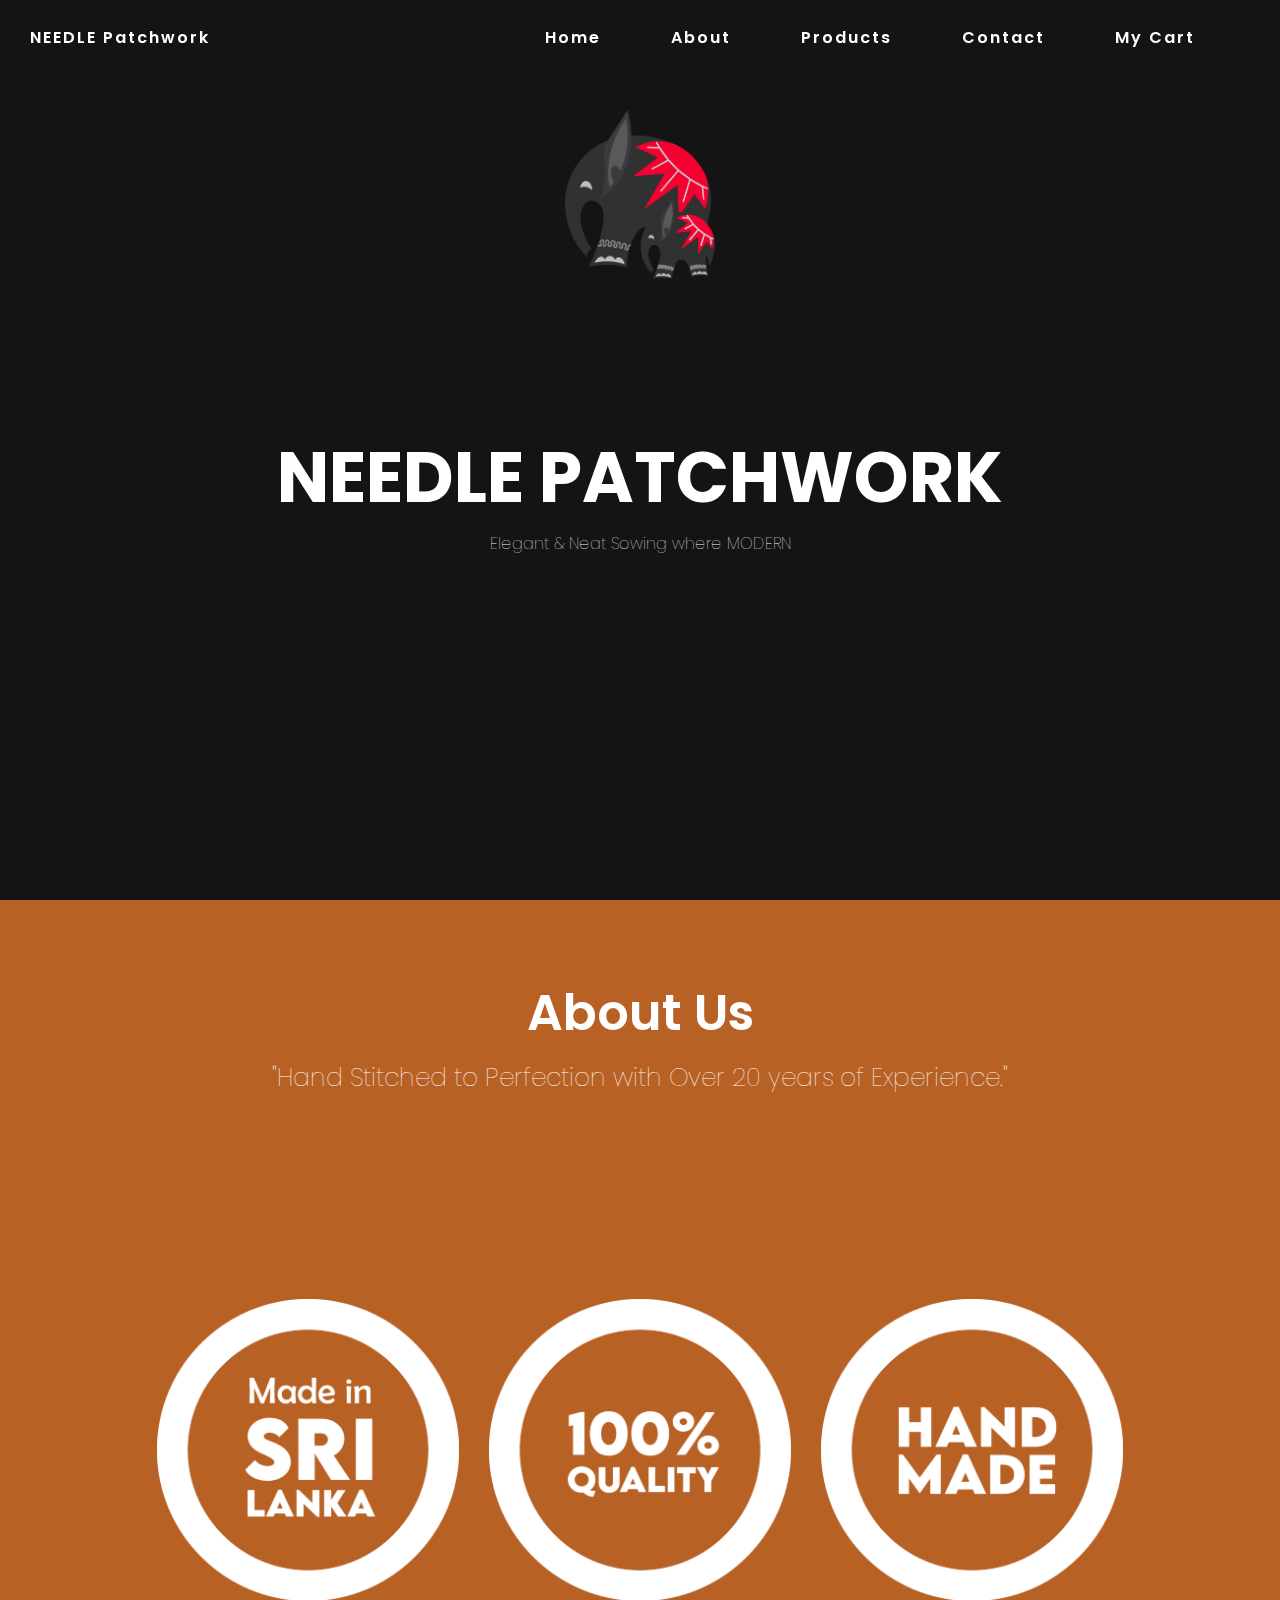
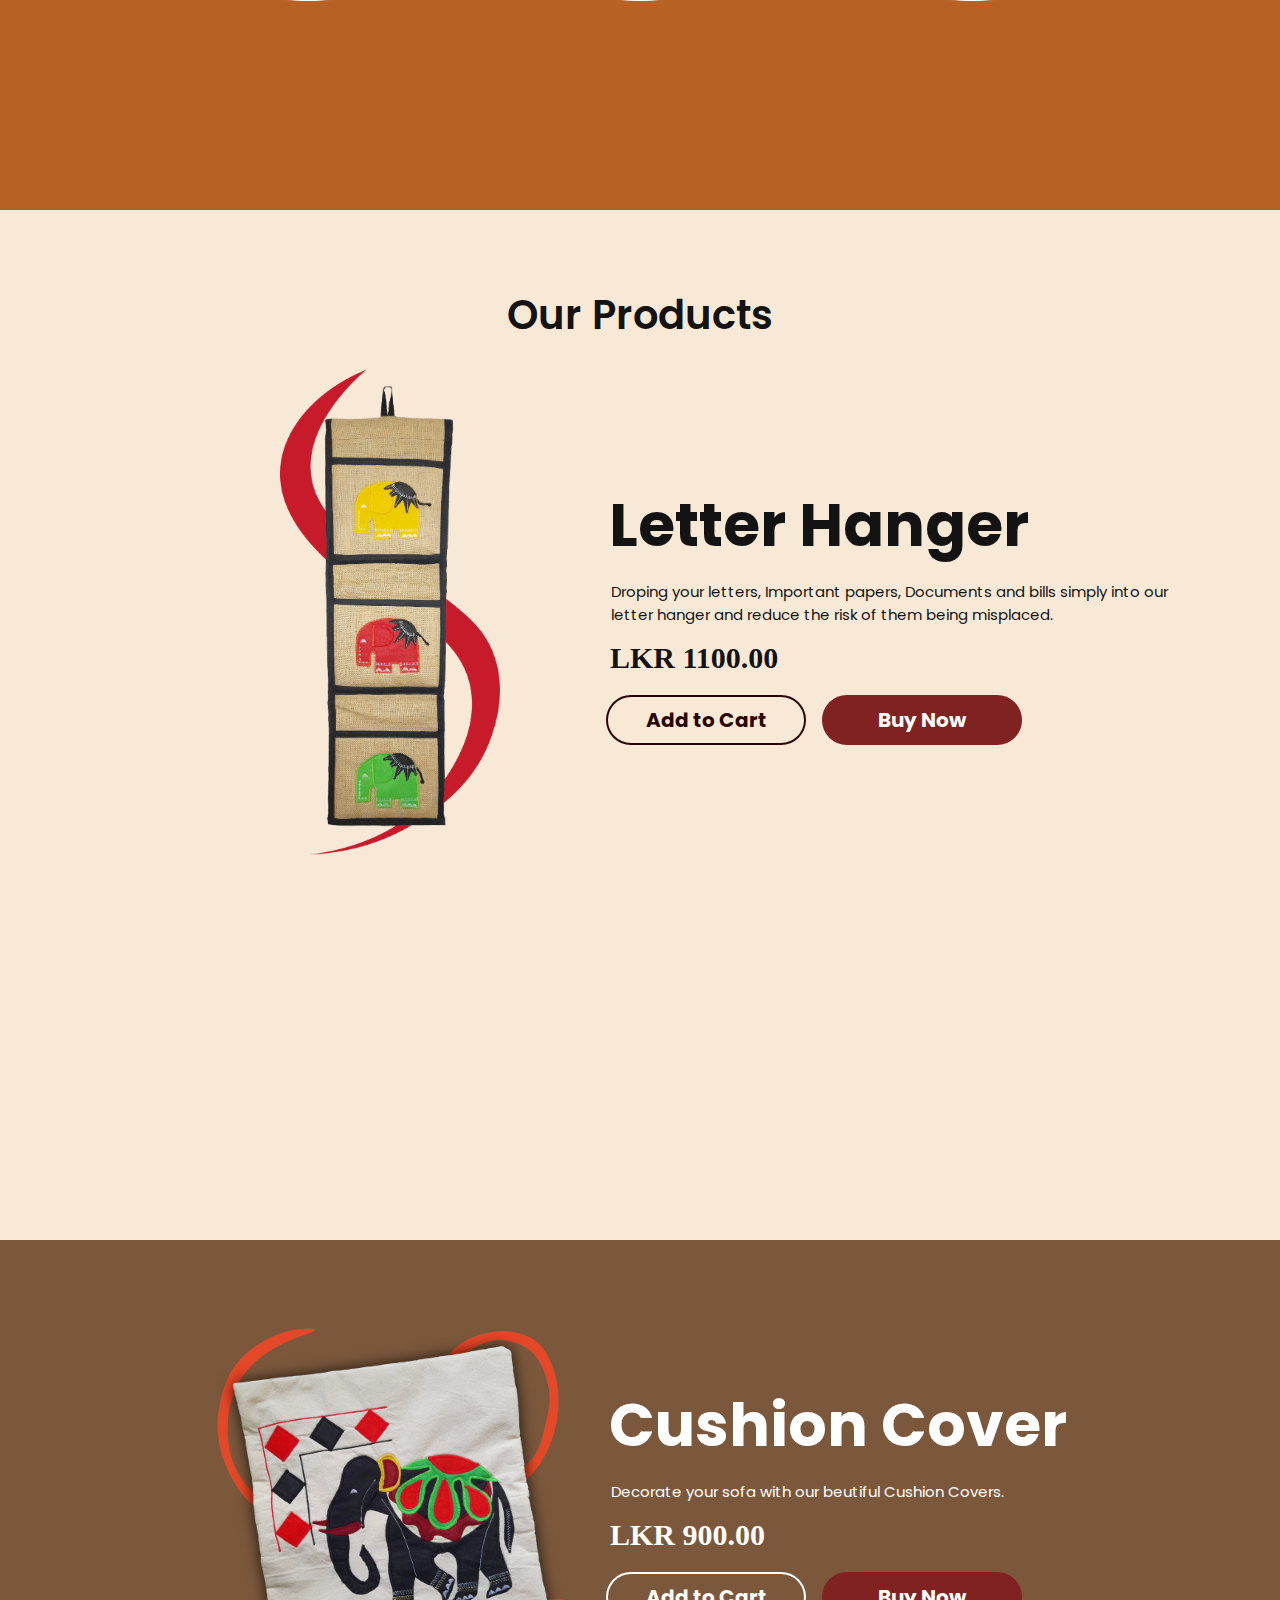
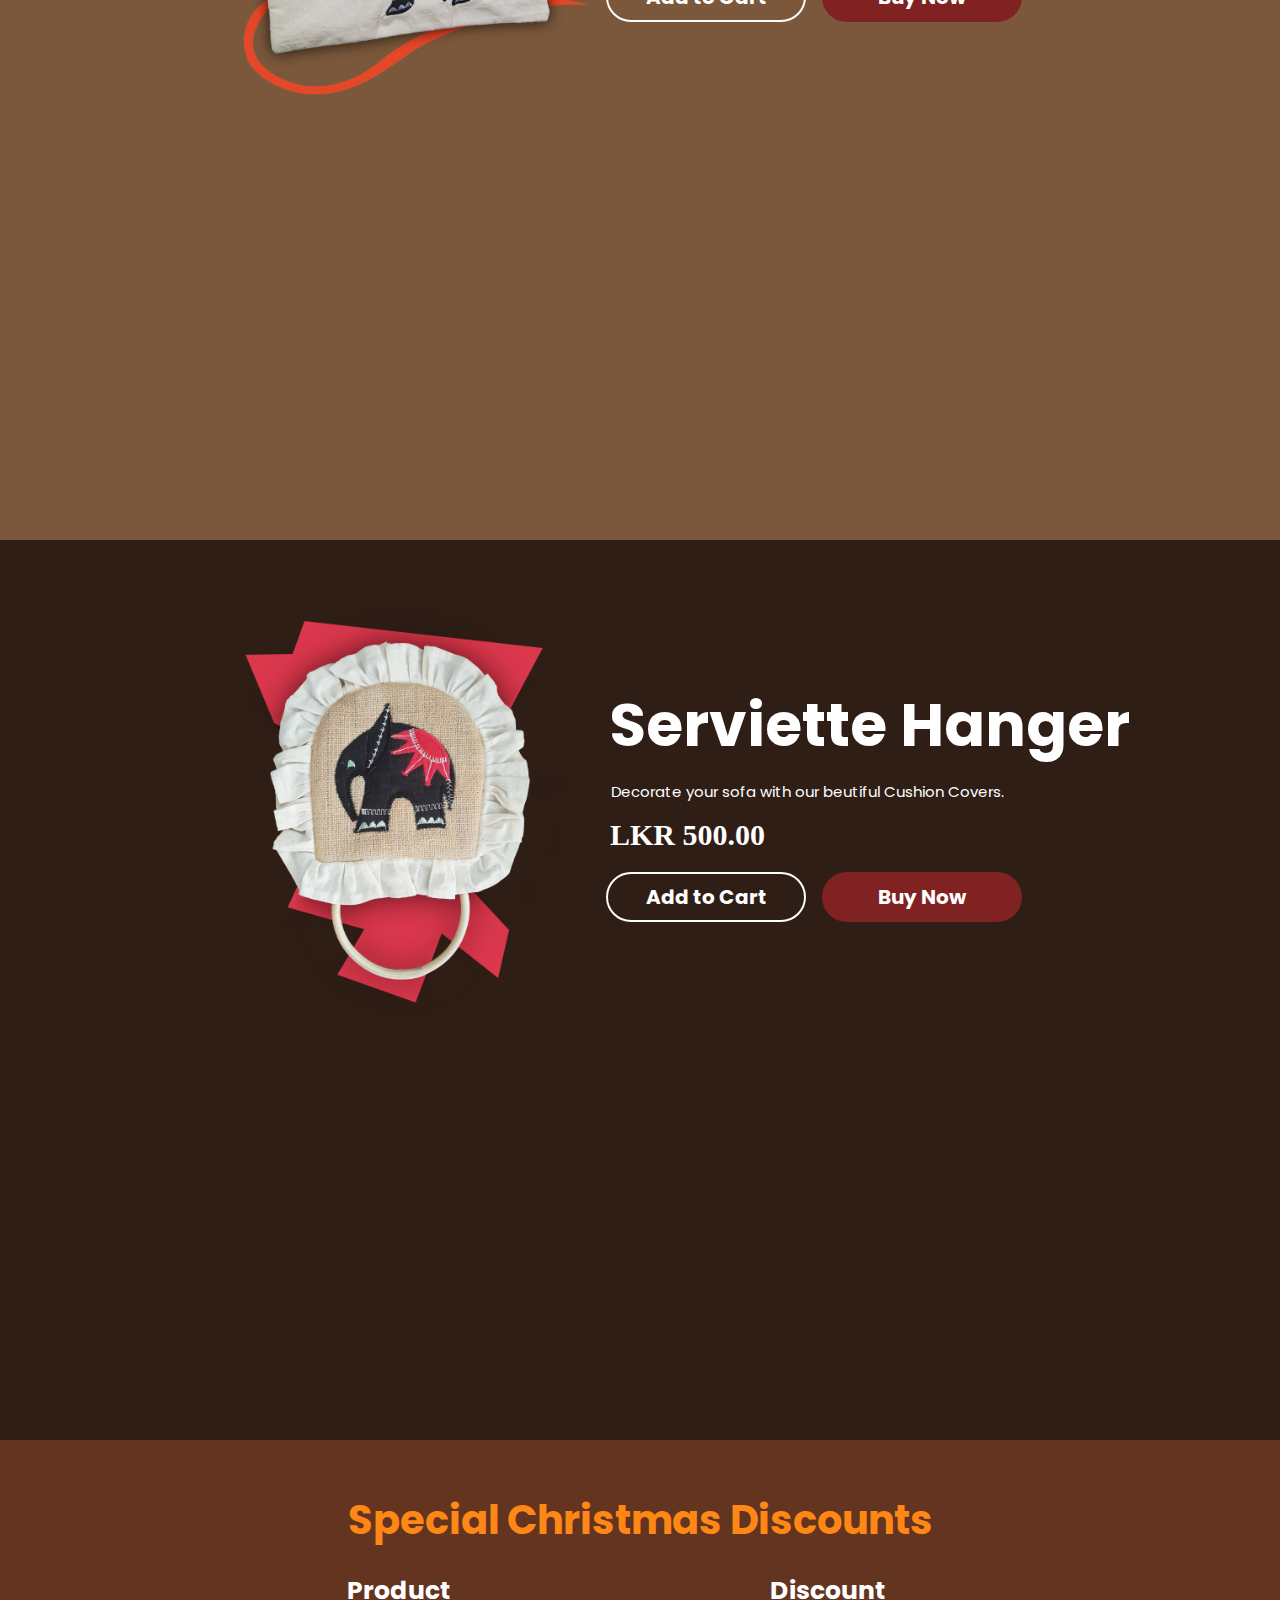
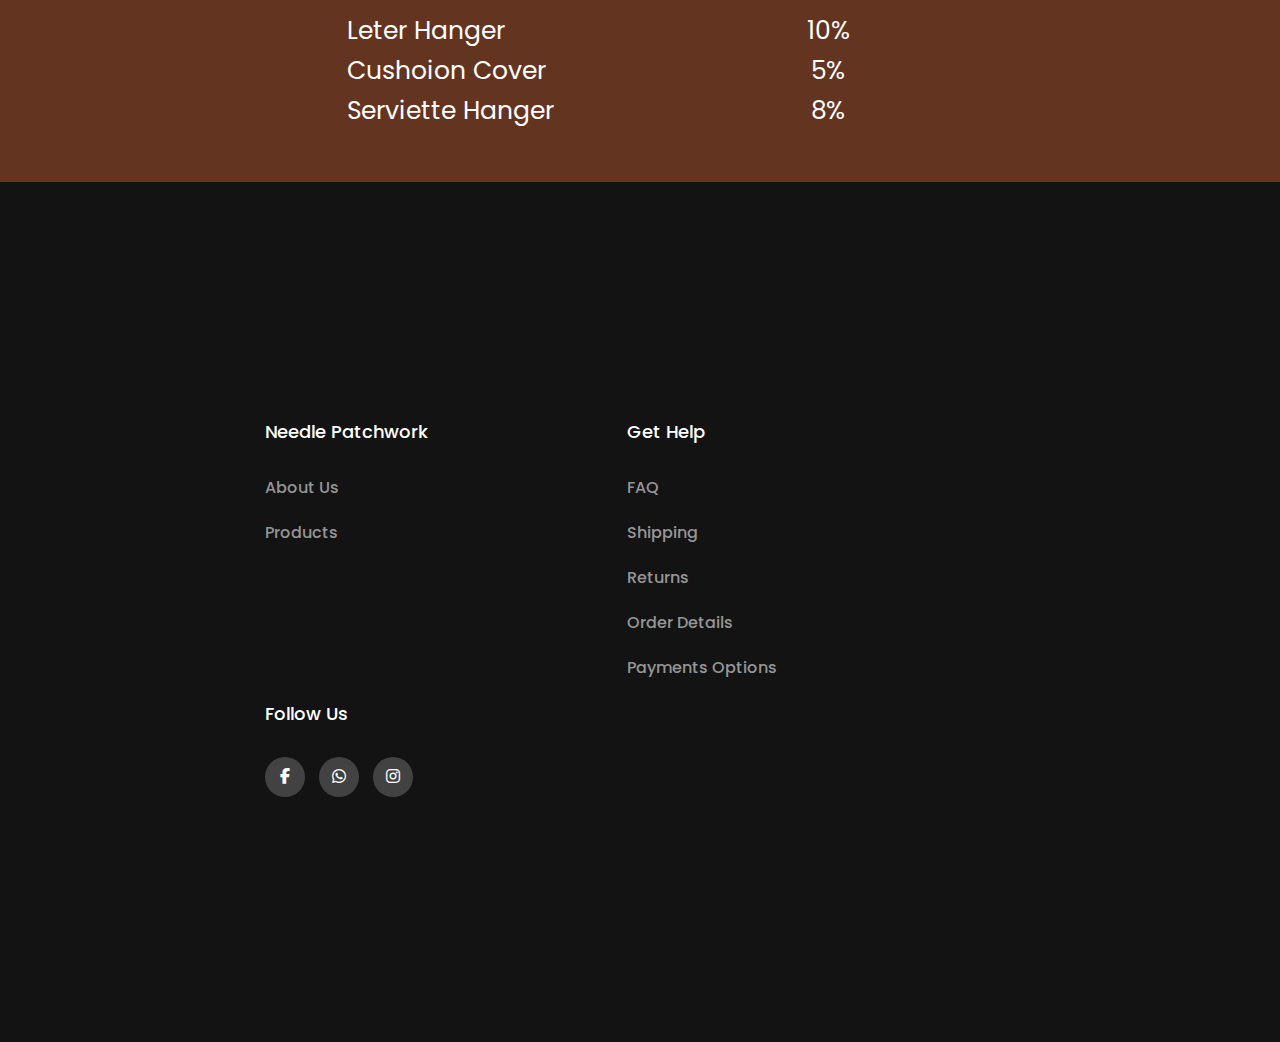
==== index.html @ 66173ada "Added new files" ====
<!DOCTYPE html>
<html>
<head>
    <title>Needle Patchwork</title>
    <meta name="viewport" content="width=device-width, initial-scale=1.0">
    <link rel="stylesheet" href="style.css">
    <link rel="stylesheet" type="text/css" href="https://cdnjs.cloudflare.com/ajax/libs/font-awesome/6.2.1/css/all.min.css">
    <link rel="preconnect" href="https://fonts.googleapis.com">
    <link rel="preconnect" href="https://fonts.gstatic.com" crossorigin>
    <link href="https://fonts.googleapis.com/css2?family=Poppins:wght@500&display=swap" rel="stylesheet">
</head>

<body>   
    <header>
        <a href="#" class="logo">NEEDLE Patchwork</a>
        <div class="hamburger">
            <div class="line"></div>
            <div class="line"></div>
            <div class="line"></div>
        </div>
        <div class="nav-bar">
        <ul>
            <li><a href="#home">Home</a></li>
            <li><a href="#about">About</a></li>
            <li><a href="#products">Products</a></li>
            <li><a href="#contact">Contact</a></li>
            <li><a href="#mycart">My Cart</a></li>
        </ul>
        </div>
    </header>

    <section id="home" class="home">
        <img src="elephant.png" class="banner">
        <div class="brand">
            <h1>NEEDLE PATCHWORK</h1>
            <p>Elegant & Neat Sowing where MODERN</p>
        </div>
    </section>

    <section id="about" class="about">
        <h1 class="h1">About Us</h1>
        <p class="p1">"Hand Stitched to Perfection with Over 20 years of Experience."<br></p>
        <div class="container"> 
            <div class="aboutimg">
                <img src="srilanka.png" class="srilanka">
                <img src="quality.png" class="quality">
                <img src="handmade.png" class="handmade">
            </div>
        </div>
    </section>
    
    <section id="products" class="products">
        <h1 class="productsh1">Our Products</h1>

        <div class="product1">
            <img src="letterhanger2.png" class="letterhanger">
            <h1 class="h1">Letter Hanger</h1>
            <p class="p">Droping your letters, Important papers, Documents and bills simply into our<br>
                letter hanger and reduce the risk of them being misplaced.</p>
            <h2 class="h2">LKR 1100.00</h2>

            <div class="product1button">
                <a href="#"><button type="button" class="addtocart">Add to Cart</button></a>
                <a href="#"></a><button type="button" class="buynow">Buy Now</button></a>
            </div>
        </div>

        <div class="product2">
            <img src="elephantcushion.png" class="elephantcushion">
            <h1 class="h1">Cushion Cover</h1>
            <p class="p">Decorate your sofa with our beutiful Cushion Covers.</p>
            <h2 class="h2">LKR 900.00</h2>

            <div class="product2button">
                <a href="#"><button type="button" class="addtocart">Add to Cart</button></a>
                <a href="#"></a><button type="button" class="buynow">Buy Now</button></a>
            </div>
        </div>

        <div class="product3">
            <img src="elephantserv.png" class="elephantserv">
            <h1 class="h1">Serviette Hanger</h1>
            <p class="p">Decorate your sofa with our beutiful Cushion Covers.</p>
            <h2 class="h2">LKR 500.00</h2>

            <div class="product3button">
                <a href="#"><button type="button" class="addtocart">Add to Cart</button></a>
                <a href="#"></a><button type="button" class="buynow">Buy Now</button></a>
            </div>
        </div>

        <div class="productsresponse"> 
            <div class="aboutimg">
                <img src="elephantserv.png">
                <img src="elephantcushion.png">
                <img src="letterhanger.png">
            </div>
        </div>
    </section>

    <section class="discount">
        <h1 class="special">Special Christmas Discounts</h1>
        <table class="table">
            <tr>
                <th class="tdd">Product</th>
                <th>Discount</th>
              </tr>
            
              <tr>
                <td class="tdd">Leter Hanger</td>
                <td>10%</td>
              </tr>
              <tr>
                <td class="tdd">Cushoion Cover</td>
                <td>5%</td>
              </tr>
            
              <tr>
                <td class="tdd">Serviette Hanger</td>
                <td>8%</td>
              </tr>
            
        </table>
    </section>



    <footer id="contact" class="footer">
        <div class="container">
            <div class="row">
                <div class="footer-col">
                    <h4>Needle Patchwork</h4>
                    <ul>
                        <li><a href="#about">About Us</a></li>
                        <li><a href="#products">Products</a></li>
                    </ul>

                </div>

                <div class="footer-col">
                    <h4>Get Help</h4>
                    <ul>
                        <li><a href="#">FAQ</a></li>
                        <li><a href="#">Shipping</a></li>
                        <li><a href="#">Returns</a></li>
                        <li><a href="#">Order Details</a></li>
                        <li><a href="#">Payments Options</a></li>
                    </ul>

                </div>

                <div class="footer-col">
                    <h4>Follow Us</h4>
                    <div class="social-links">
                        <a href="https://www.facebook.com/profile.php?id=100070794941154"><i class="fab fa-facebook-f"></i></a>
                        <a href="https://wa.me/+94719126948"><i class="fab fa-whatsapp"></i></a>
                        <a href="https://instagram.com/needle_patch_work?igshid=YmMyMTA2M2Y="><i class="fab fa-instagram"></i></a>

                    </div>
                    

                </div>

            </div>

        </div>

    </footer>


    
    <script type="text/javascript">
        window.addEventListener("scroll", function(){
            var header = document.querySelector("header");
            header.classList.toggle("sticky", window.scrollY > 0);
            })
    </script>

    

</body>
</html>
---- style.css ----
*
{
    margin: 0;
    padding: 0;
    font-family: 'Poppins' , sans-serif;
}

html
{
    scroll-behavior: smooth;
}

body
{
    background: rgb(41, 34, 34);
}

.home
{
    width: 100%;
    height: 100vh;
    background: #141414;
}


.banner
{
    width: 150px;
    top: 110px;
    position: absolute;
    left: 50%;
    right: 50%;
    transform: translateX(-50%);
    transition: all 0.4s ease;
}

.banner:hover
{
    width: 170px;
    
}

.about
{
    height: 100%;
    padding-top: 40px;
    background: #B86125;
    color: #fff;
    font-family: sans-serif;
}

.about .h1
{
    text-align: center;
    margin: 20px auto;
    padding-top: 40px;
    padding-bottom: 20px;
    font-size: 50px;
    font-weight: 600;
    line-height: 25px;
}


.about .p1
{
    text-align: center;
    margin-left: 30px;
    margin-right: 30px;
    font-weight: 100;
    line-height: 25px;
    font-size: 25px;
}

.container
{
    box-sizing: border-box;
    width: 100%;
    min-height: 80vh;
    display: flex;
    align-items: center;
    justify-content: center;
    padding: 50px 8%;
}

.aboutimg
{
    display: grid;
    grid-template-columns: repeat(auto-fit, minmax(250px, 1fr));
    grid-gap: 30px;
}

.aboutimg img
{
    max-width: 100%;
    transition: all 0.4s ease;
}


header
{
    position: fixed;
    top: 0;
    left: 0;
    width: 100%;
    display: flex;
    justify-content: space-between;
    align-items: center;
    transition: 0.8s;
    padding-left: 30px;
    padding-top: 25px;
    padding-bottom: 20px;
    box-sizing: border-box;
    z-index: 100000;
    
}

header.sticky
{
    padding-left: 30px;
    background: #fff;
}


header .logo
{
    position: relative;
    font-weight: 600;
    color: #fff;
    text-decoration: none;
    font-size: 1em;
    text-transform: none;
    letter-spacing: 2px;
    transition: 0.6s;
}

header ul
{
    position: relative;
    display: flex;
    justify-content: center;
    align-items: center;
    padding-right: 50px;
}

header ul li
{
    position: relative;
    list-style: none;
}

header ul li a
{
    position: relative;
    margin: 0 10px;
    text-decoration: none;
    color: #fff;
    letter-spacing: 2px;
    font-weight: 600;
    padding: 10px 25px;
    border-radius: 50px;
    transition: 0.6s;
}

header.sticky .logo,
header.sticky ul li a
{
    color: #000;
}

header ul li a:hover
{
    color: #000;
    background: #fff
}

header.sticky ul li a:hover
{
    color: rgb(255, 255, 255);
    background: rgb(129, 34, 34);
    border-radius: 50px;
    transition: 0.3s;
}

@media only screen and (max-width:1000px){
    .nav-bar{
        display: none;
    }
}



.brand
{
    width: 100%;
    position: absolute;
    top: 50%;
    transform: translateY(-50%);
    text-align: center;
    color: #fff;
}


.brand h1
{
    font-size: 70px;
    margin-top: 80px;
}


.brand p
{
    margin-top: 20px auto;
    font-weight: 100;
    line-height: 25px;
}

@media(max-width: 950px){
    .brand{
        transform: translateY(-40%);
    }
    
    .brand h1{
        font-size: 50px;
    }
    
    .brand p{
        font-size: 15px;
    }

    .banner{
        width: 150px;
        top: 100px;
    }
    

}


.products
{
    height: 100%;
    padding-top: 40px;
    background: #F8E9D6;
    color: rgb(19, 19, 19);
    align-content: center;
}


.productsh1
{
    text-align: center;
    margin: 20px auto;
    padding-top: 40px;
    font-size: 40px;
    font-weight: 600;
    line-height: 10px;
    
}

.product1
{
    width: 100%;
    height: 100vh;
    background: #F8E9D6;
}

.letterhanger
{
    width: 220px;
    position: absolute;
    padding-left: 280px;
    padding-top: 20px;
    transition: 0.7s;
}

.letterhanger:hover
{
    width: 230px;
    padding-left: 270px;
    padding-top: 10px;
    transition: 0.7s;
}

.product1 .h1
{
    font-size: 60px;
    padding-top: 140px;
    padding-left: 609px
}

.product1 .p
{
    font-size: 15px;
    margin-top: 10px;
    padding-left: 611px
}

.product1 .h2
{
    font-size: 30px;
    font-family: Cambria, Cochin, Georgia, Times, 'Times New Roman', serif;
    margin-top: 15px;
    padding-left: 610px
}

.product1button
{
    padding-left: 600px;
    margin-top: 20px;
    top: 420px;
}

.product1button .addtocart
{
    width: 200px;
    height: 50px;
    color: rgb(41, 4, 4);
    font-size: 20px;
    padding: 15x 0px;
    text-align: center;
    margin: 0px 6px;
    border-radius: 30px;
    font-weight: bold;
    border: 2px solid rgb(41, 4, 4);
    background: transparent;
    transition: 0.5s;
}

.product1button .buynow
{
    width: 200px;
    height: 50px;
    color: #fff;
    font-size: 20px;
    padding: 15x 0px;
    text-align: center;
    margin: 0px 6px;
    border-radius: 30px;
    font-weight: bold;
    border: 2px solid rgb(129, 34, 34);
    background: rgb(129, 34, 34);
    transition: 0.5s;
}

.product1button .addtocart:hover
{
    color: #fff;
    background: rgb(129, 34, 34);
    border: rgb(129, 34, 34);
    transition: 0.3s;
}

.product1button .buynow:hover
{
    color: #000;
    background: #fff;
    border: rgb(255, 255, 255);
    transition: 0.3s;

}

.product2
{
    width: 100%;
    height: 100vh;
    background: #7B583C;
    color: #fff;
}

.product2 .elephantcushion
{
    width: 400px;
    position: absolute;
    padding-left: 200px;
    padding-top: 60px;
    transition: 0.7s;
}

.product2 .elephantcushion:hover
{
    width: 420px;
    padding-left: 190px;
    padding-top: 50px;
    transition: 0.7s;
}

.product2 .h1
{
    font-size: 60px;
    padding-top: 140px;
    padding-left: 609px;
}

.product2 .p
{
    font-size: 15px;
    margin-top: 10px;
    padding-left: 611px;
}

.product2 .h2
{
    font-size: 30px;
    font-family: Cambria, Cochin, Georgia, Times, 'Times New Roman', serif;
    margin-top: 15px;
    padding-left: 610px;
}

.product2button
{
    padding-left: 600px;
    margin-top: 20px;
    top: 420px;
}

.product2button .addtocart
{
    width: 200px;
    height: 50px;
    color: rgb(255, 255, 255);
    font-size: 20px;
    padding: 15x 0px;
    text-align: center;
    margin: 0px 6px;
    border-radius: 30px;
    font-weight: bold;
    border: 2px solid rgb(255, 255, 255);
    background: transparent;
    transition: 0.5s;
}

.product2button .buynow
{
    width: 200px;
    height: 50px;
    color: #fff;
    font-size: 20px;
    padding: 15x 0px;
    text-align: center;
    margin: 0px 6px;
    border-radius: 30px;
    font-weight: bold;
    border: 2px solid rgb(129, 34, 34);
    background: rgb(129, 34, 34);
    transition: 0.5s;
}

.product2button .addtocart:hover
{
    color: rgb(0, 0, 0);
    background: rgb(255, 255, 255);
    border: rgb(255, 255, 255);
    transition: 0.3s;
}

.product2button .buynow:hover
{
    color: #000;
    background: #fff;
    border: rgb(255, 255, 255);
    transition: 0.3s;
}






.product3
{
    width: 100%;
    height: 100vh;
    background: #2F1E16;
    color: #fff;
}

.product3 .elephantserv
{
    width: 400px;
    position: absolute;
    padding-left: 200px;
    padding-top: 60px;
    transition: 0.7s;
}

.product3 .elephantserv:hover
{
    width: 430px;
    padding-left: 185px;
    padding-top: 50px;
    transition: 0.7s;
}

.product3 .h1
{
    font-size: 60px;
    padding-top: 140px;
    padding-left: 609px;
}

.product3 .p
{
    font-size: 15px;
    margin-top: 10px;
    padding-left: 611px;
}

.product3 .h2
{
    font-size: 30px;
    font-family: Cambria, Cochin, Georgia, Times, 'Times New Roman', serif;
    margin-top: 15px;
    padding-left: 610px;
}

.product3button
{
    padding-left: 600px;
    margin-top: 20px;
    top: 420px;
}

.product3button .addtocart
{
    width: 200px;
    height: 50px;
    color: rgb(255, 255, 255);
    font-size: 20px;
    padding: 15x 0px;
    text-align: center;
    margin: 0px 6px;
    border-radius: 30px;
    font-weight: bold;
    border: 2px solid rgb(255, 255, 255);
    background: transparent;
    transition: 0.5s;
}

.product3button .buynow
{
    width: 200px;
    height: 50px;
    color: #fff;
    font-size: 20px;
    padding: 15x 0px;
    text-align: center;
    margin: 0px 6px;
    border-radius: 30px;
    font-weight: bold;
    border: 2px solid rgb(129, 34, 34);
    background: rgb(129, 34, 34);
    transition: 0.5s;
}

.product3button .addtocart:hover
{
    color: rgb(0, 0, 0);
    background: rgb(255, 255, 255);
    border: rgb(255, 255, 255);
    transition: 0.3s;
}

.product3button .buynow:hover
{
    color: #000;
    background: #fff;
    border: rgb(255, 255, 255);
    transition: 0.3s;
}

.special
{
    color: rgb(255, 135, 22);
    font-size: 40px;
    width: 50%;
    margin: auto;
    padding-bottom: 20px;
    text-align: center;
}

.discount
{
    background: #63341f;
    padding: 50px;
}


.table
{
    color: #fff;
    font-size: 25px;
    width: 50%;
    margin: auto;
    text-align: center;
}

/*responsive*/
@media(max-width: 955px){
    .table{
        width: 50%;
        font-size: 15px;
    }

    .special{
        width: 50%;
        font-size: 20px;
    }
}

@media(max-width: 550px){
    .table{
        width: 90%;
        font-size: 15px;
    }
}


.tdd
{
    text-align: left;
}



.footer
{
    background-color: rgb(19, 19, 19);
    padding: 70px 0px;
}

.container
{
    max-width: 1170px;
    margin: auto;
}

.footer .row
{
    display: flex;
    flex-wrap: wrap;
}

.footer ul
{
    list-style: none;
}

.footer-col
{
    width: 25%;
    padding: 0px 70px;
}

.footer-col h4
{
    font-size: 18px;
    color: #fff;
    margin-bottom: 30px;
    font-weight: 500;
    position: relative;
}

.footer-col ul li
{
    margin-bottom: 20px;
}

.footer-col ul li a
{
    font-size: 16px;
    color: rgb(150, 150, 150);
    font-weight: 500;
    text-decoration: none;
    transition: all 0.2s ease;
}

.footer-col ul li a:hover
{
    padding-left: 4px;
    color: rgb(255, 255, 255);
}

.footer .social-links a
{
    display: inline-block;
    height: 40px;
    width: 40px;
    background-color: rgb(255, 255, 255, 0.2);
    margin: 0px 10px 10px 0;
    text-align: center;
    line-height: 40px;
    border-radius: 50px;
    color: #fff;
    transition: all 0.5s ease;
}

.footer .social-links a:hover
{
    background-color: rgb(202, 54, 54);
}


/*responsive*/
@media(max-width: 767px){
    .footer-col{
        width: 50%;
        margin-bottom: 30px;
    }
}

@media(max-width: 574px){
    .footer-col{
        width: 100%;
    }
}

@media(max-width: 1215px){
    .product1,.product2,.product3{
        display: none;
    }
}

@media(min-width: 1216px){
    .productsresponse{
        display: none;
    }
}
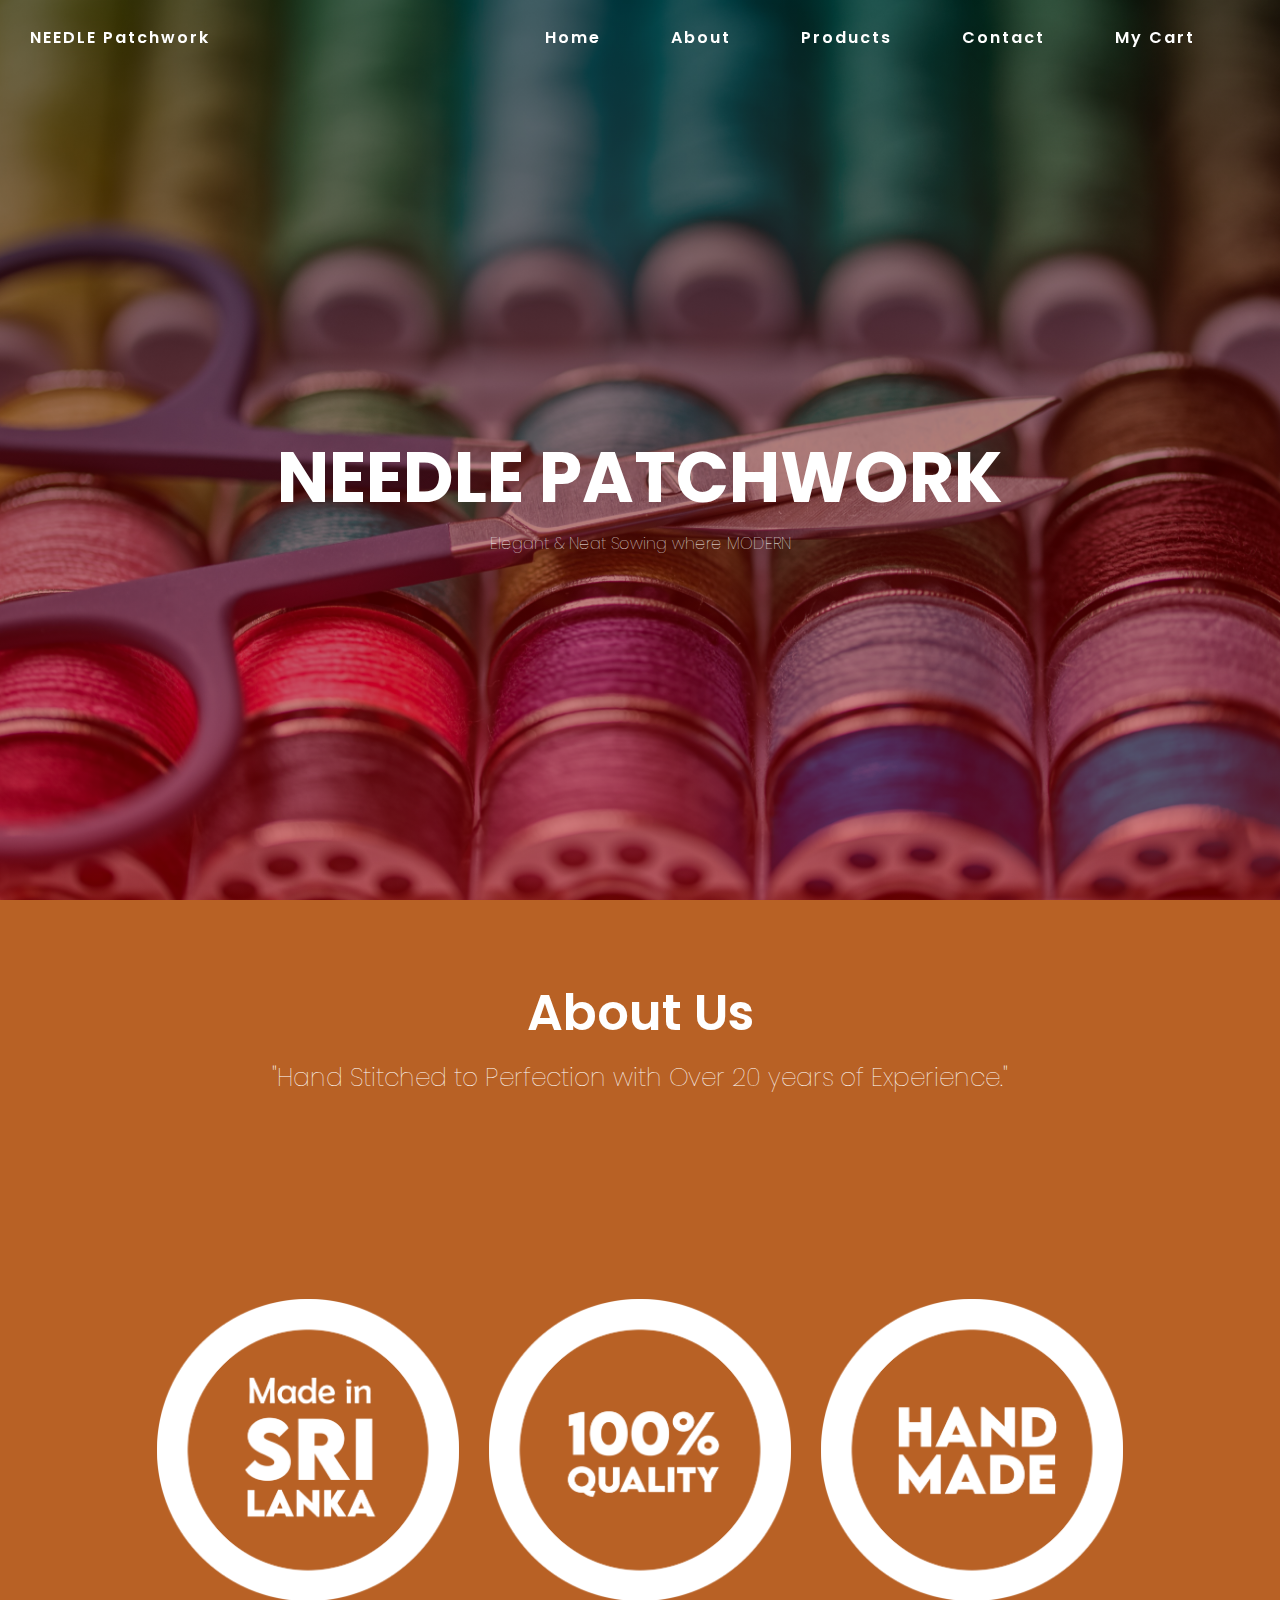
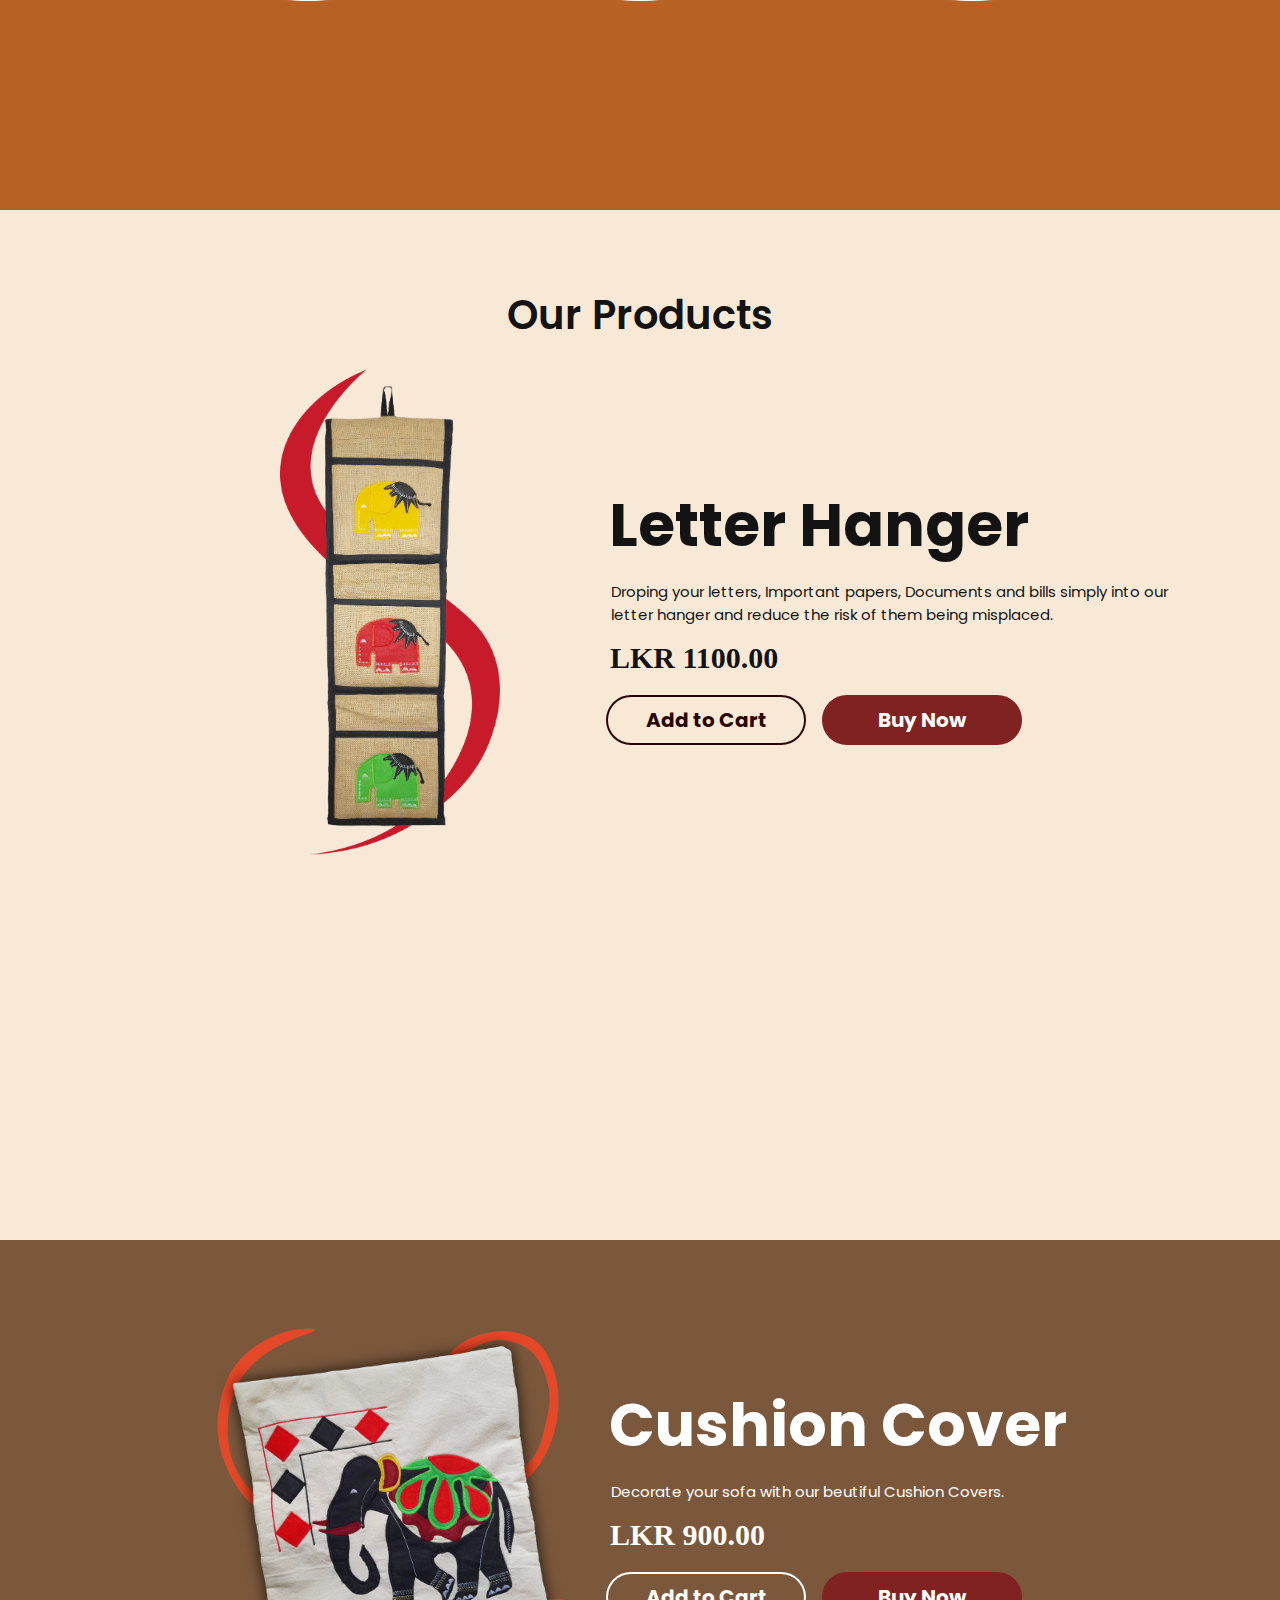
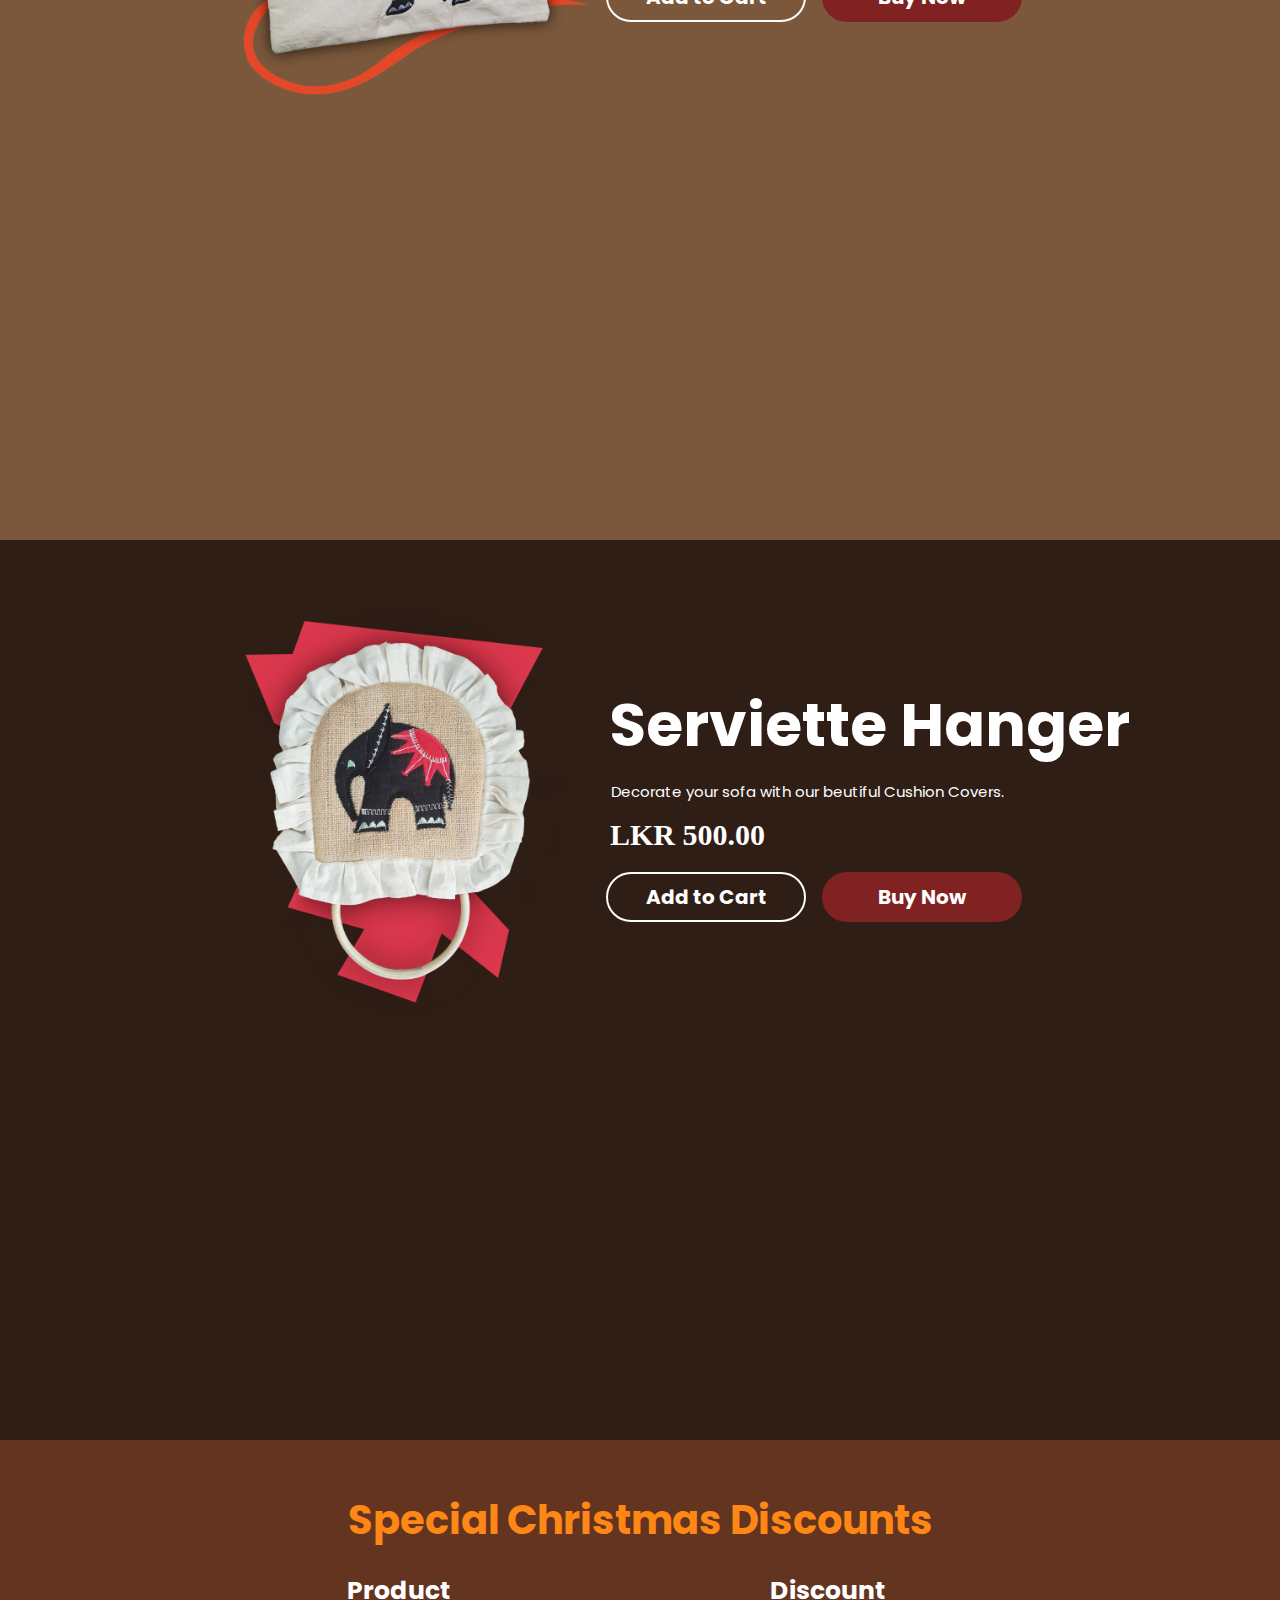
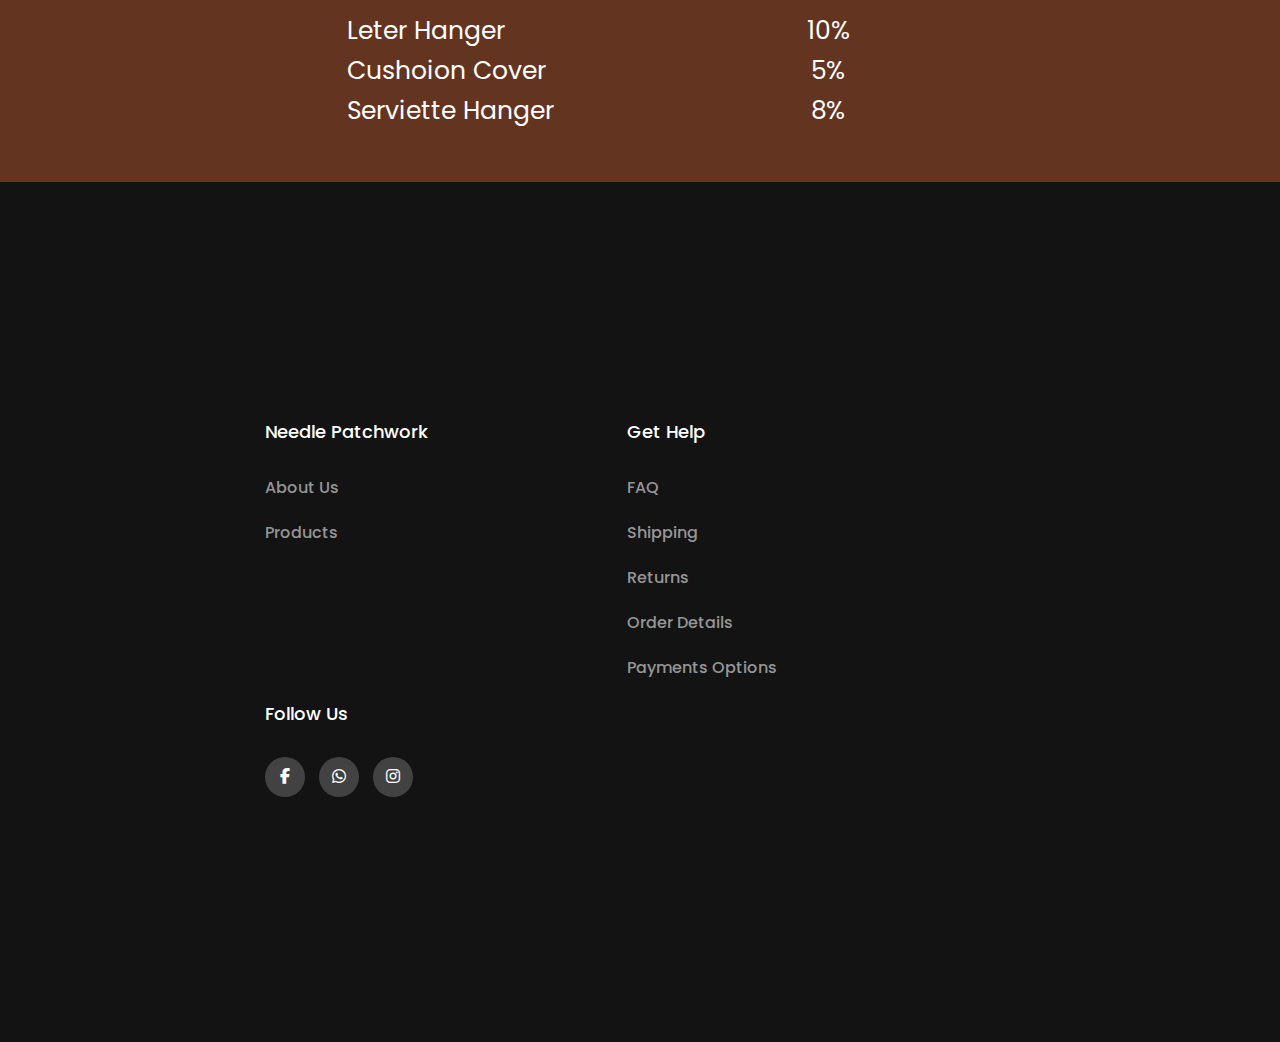
==== commit 52c8174e: "updated" ====
--- a/index.html
+++ b/index.html
@@ -32,7 +32,7 @@
     <section id="home" class="home">
         <img src="elephant.png" class="banner">
         <div class="brand">
-            <h1>NEEDLE PATCHWORK</h1>
+            <h1 class="needle">NEEDLE PATCHWORK</h1>
             <p>Elegant & Neat Sowing where MODERN</p>
         </div>
     </section>
--- a/style.css
+++ b/style.css
@@ -18,13 +18,20 @@
 .home
 {
     width: 100%;
-    height: 100vh;
-    background: #141414;
-}
+    height: 100%;
+    min-height: 100vh;
+    background: linear-gradient(rgb(0, 0, 0, 0.5), rgb(192, 0, 0, 0.5)), url(backimg.jpg);
+    background-size: cover;
+    background-position: center;
+    position: relative;
+}
+
+
 
 
 .banner
 {
+    display: none;
     width: 150px;
     top: 110px;
     position: absolute;
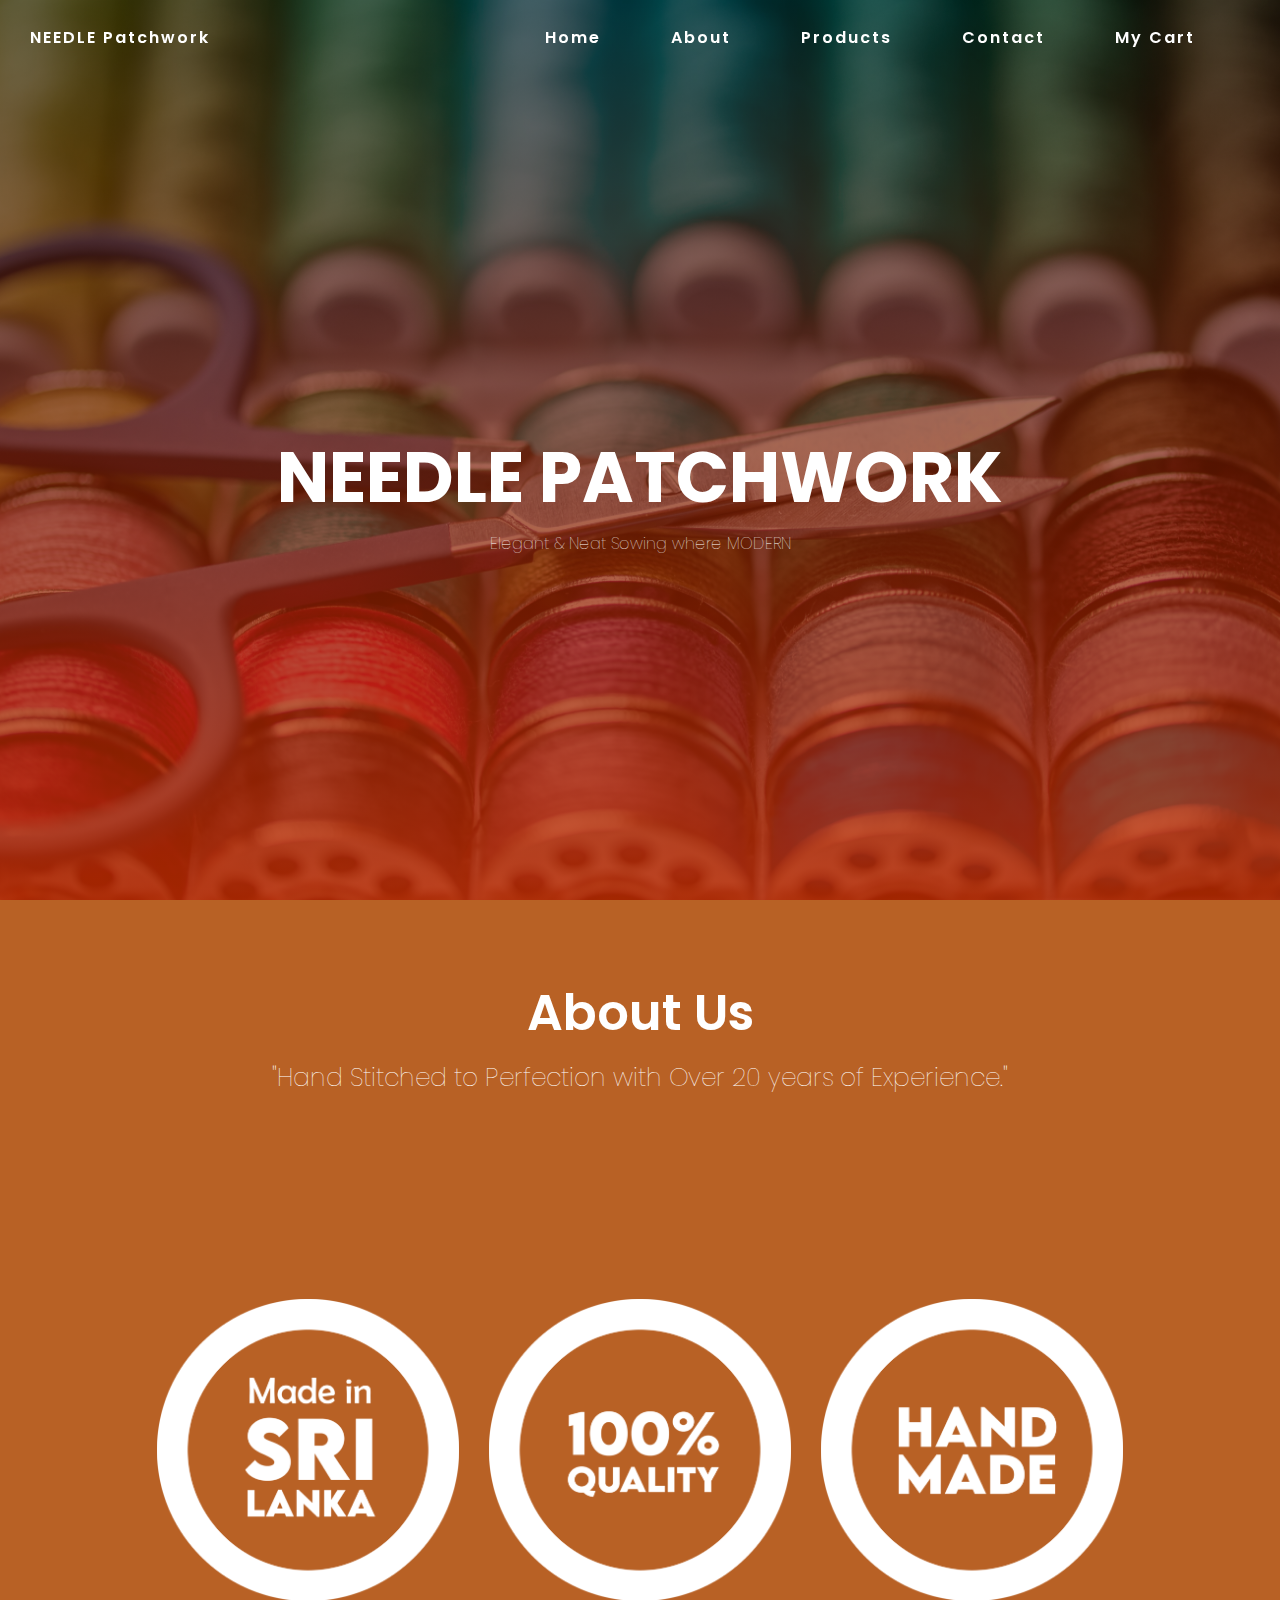
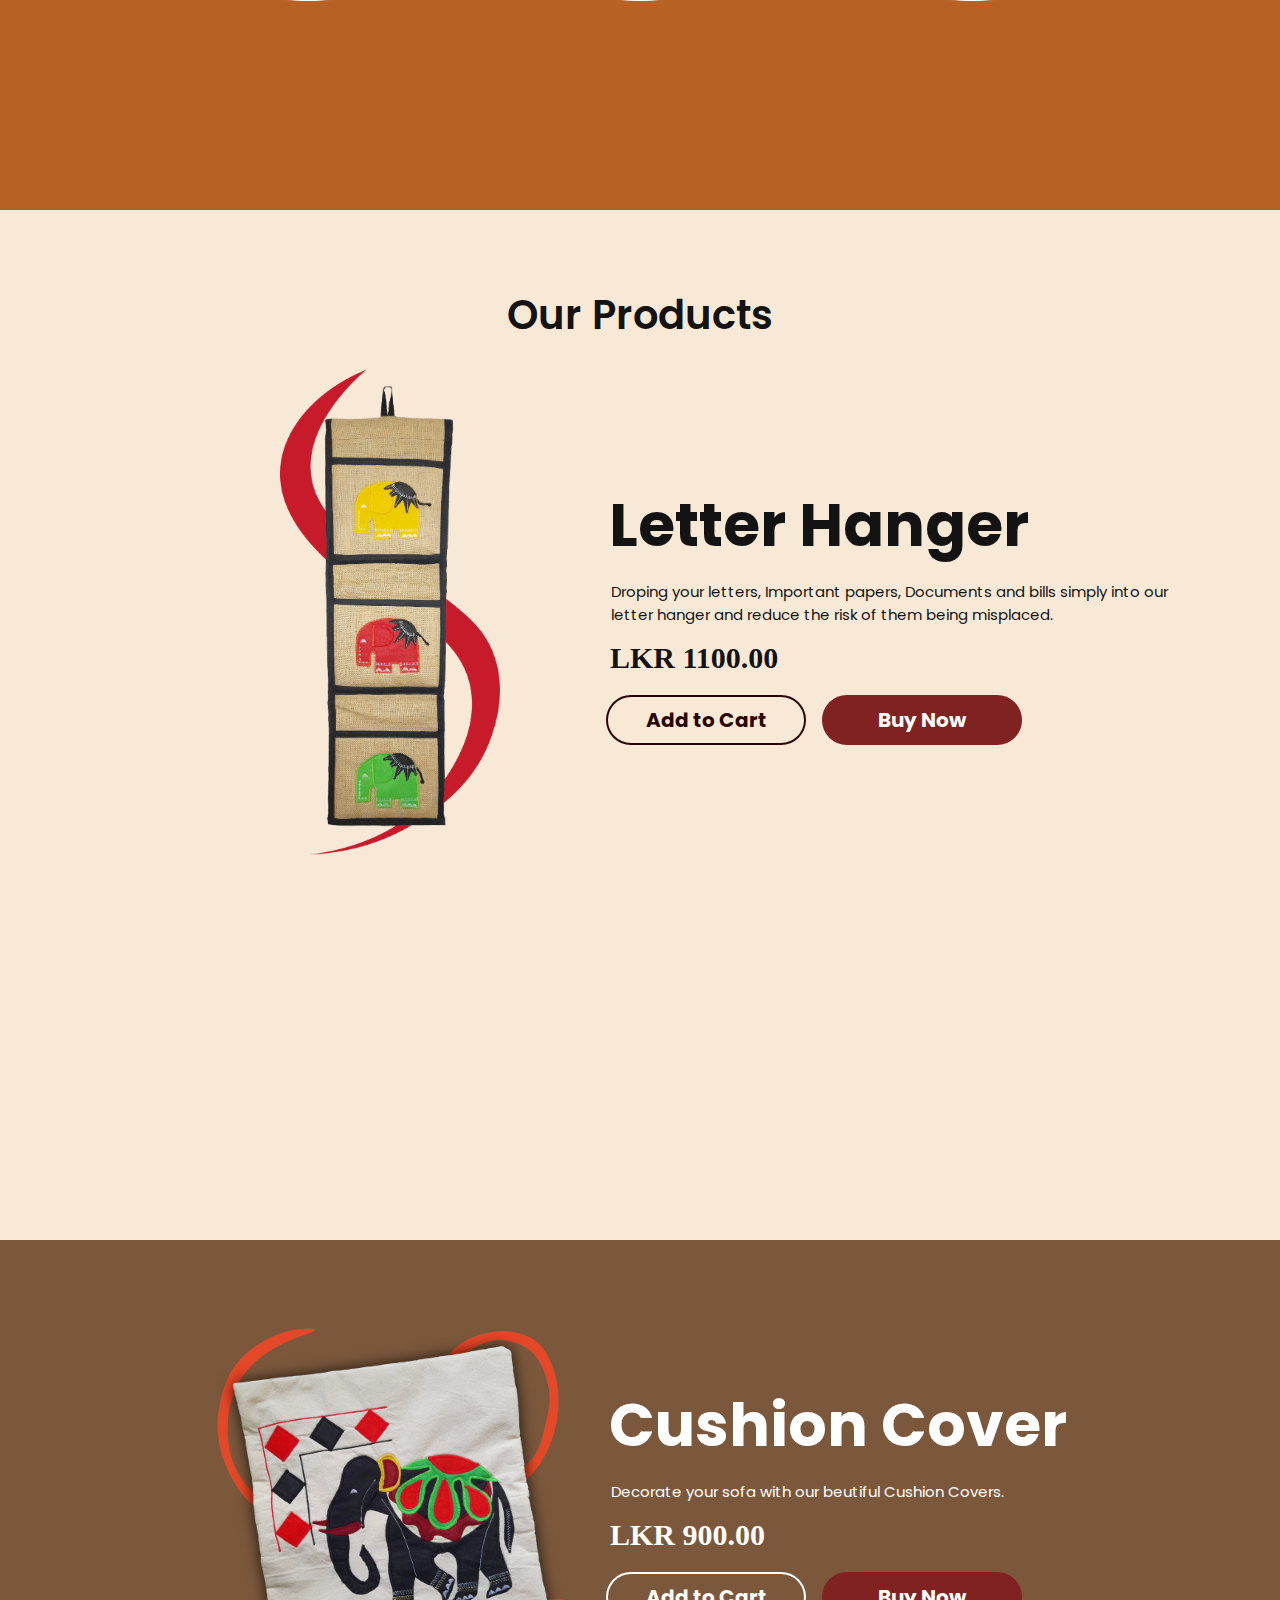
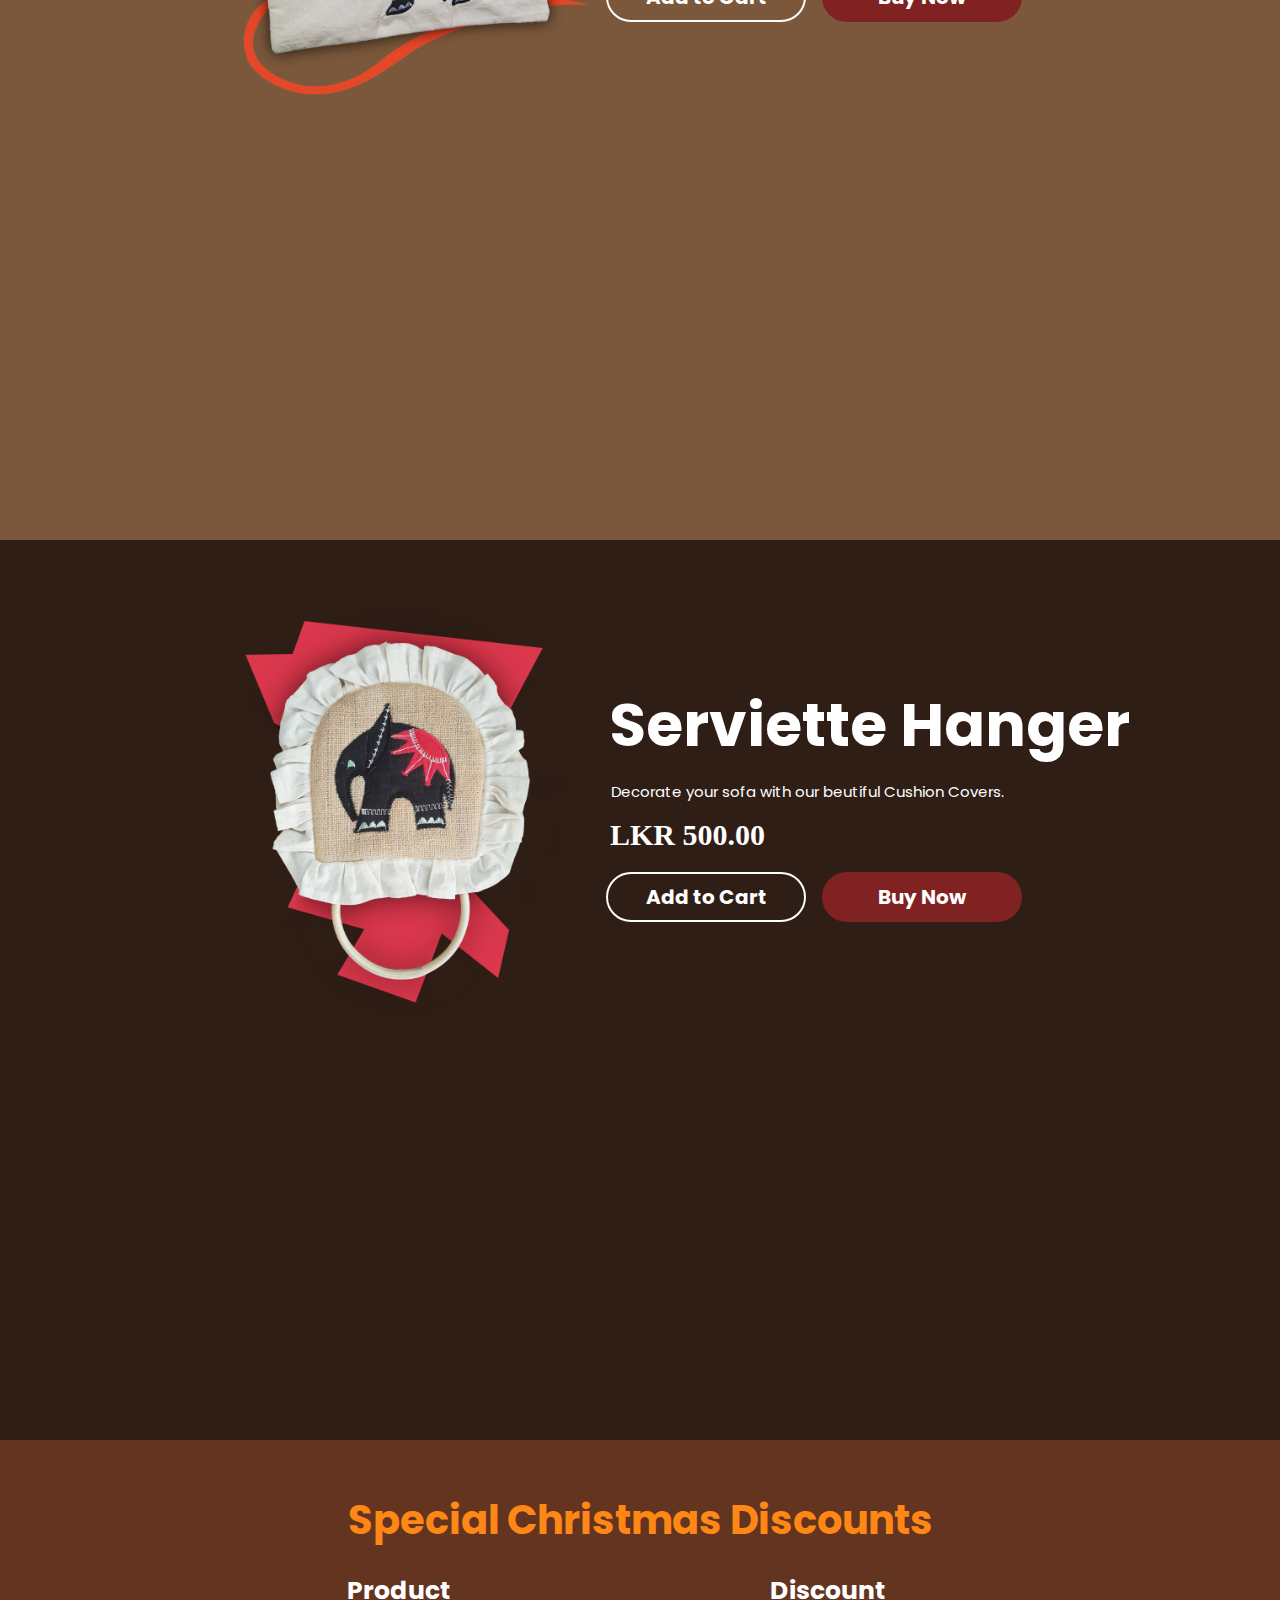
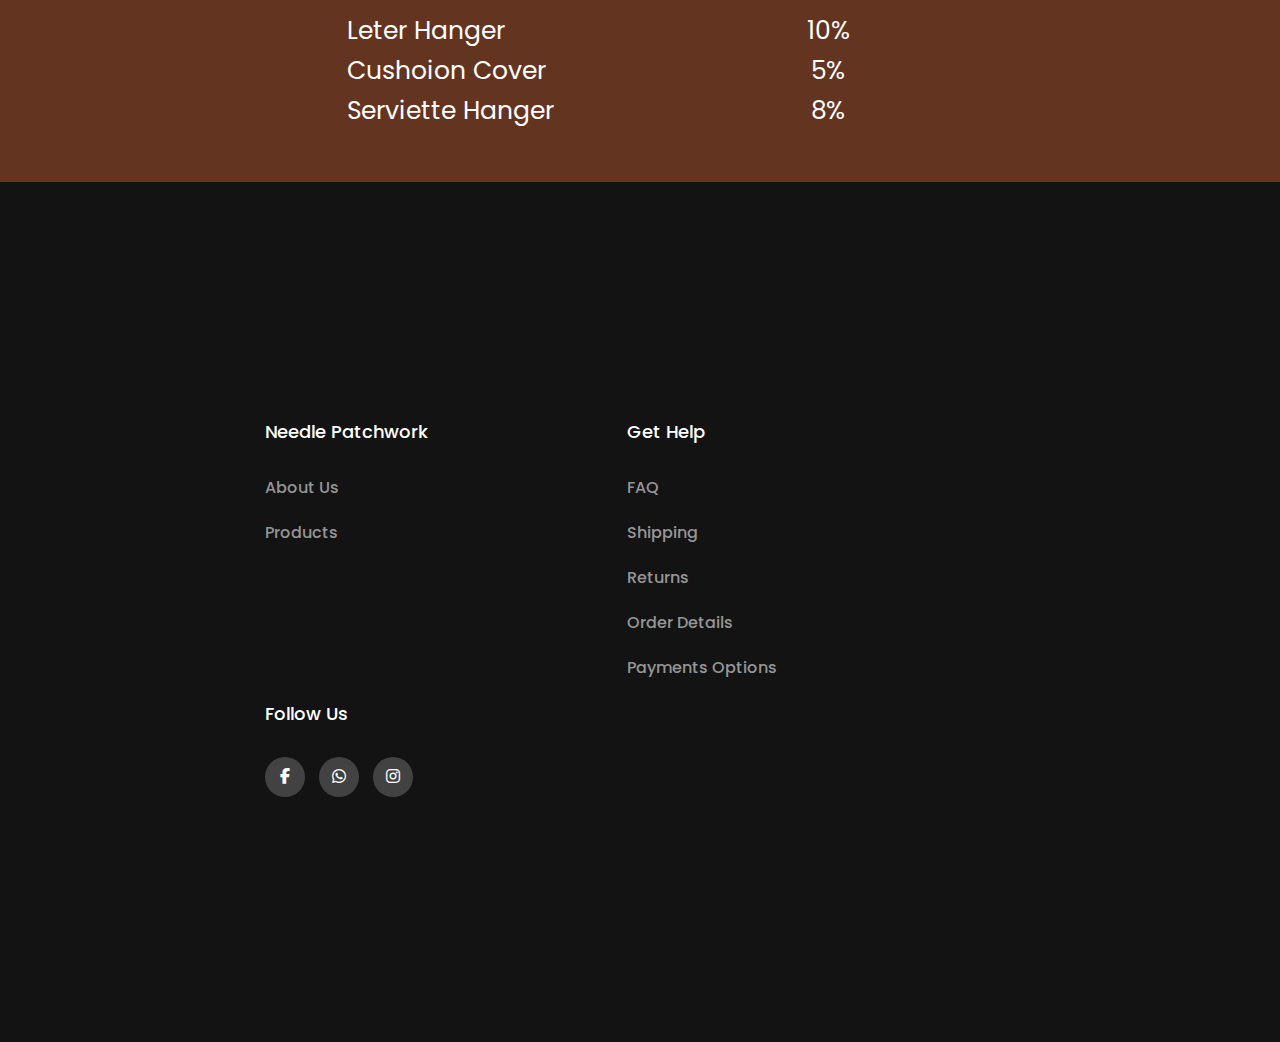
==== commit 3d998078: "updated" ====
--- a/index.html
+++ b/index.html
@@ -32,7 +32,7 @@
     <section id="home" class="home">
         <img src="elephant.png" class="banner">
         <div class="brand">
-            <h1 class="needle">NEEDLE PATCHWORK</h1>
+            <h1>NEEDLE PATCHWORK</h1>
             <p>Elegant & Neat Sowing where MODERN</p>
         </div>
     </section>
--- a/style.css
+++ b/style.css
@@ -20,7 +20,7 @@
     width: 100%;
     height: 100%;
     min-height: 100vh;
-    background: linear-gradient(rgb(0, 0, 0, 0.5), rgb(192, 0, 0, 0.5)), url(backimg.jpg);
+    background: linear-gradient(rgb(0, 0, 0, 0.5), rgba(194, 45, 0, 0.829)), url(backimg.jpg);
     background-size: cover;
     background-position: center;
     position: relative;
